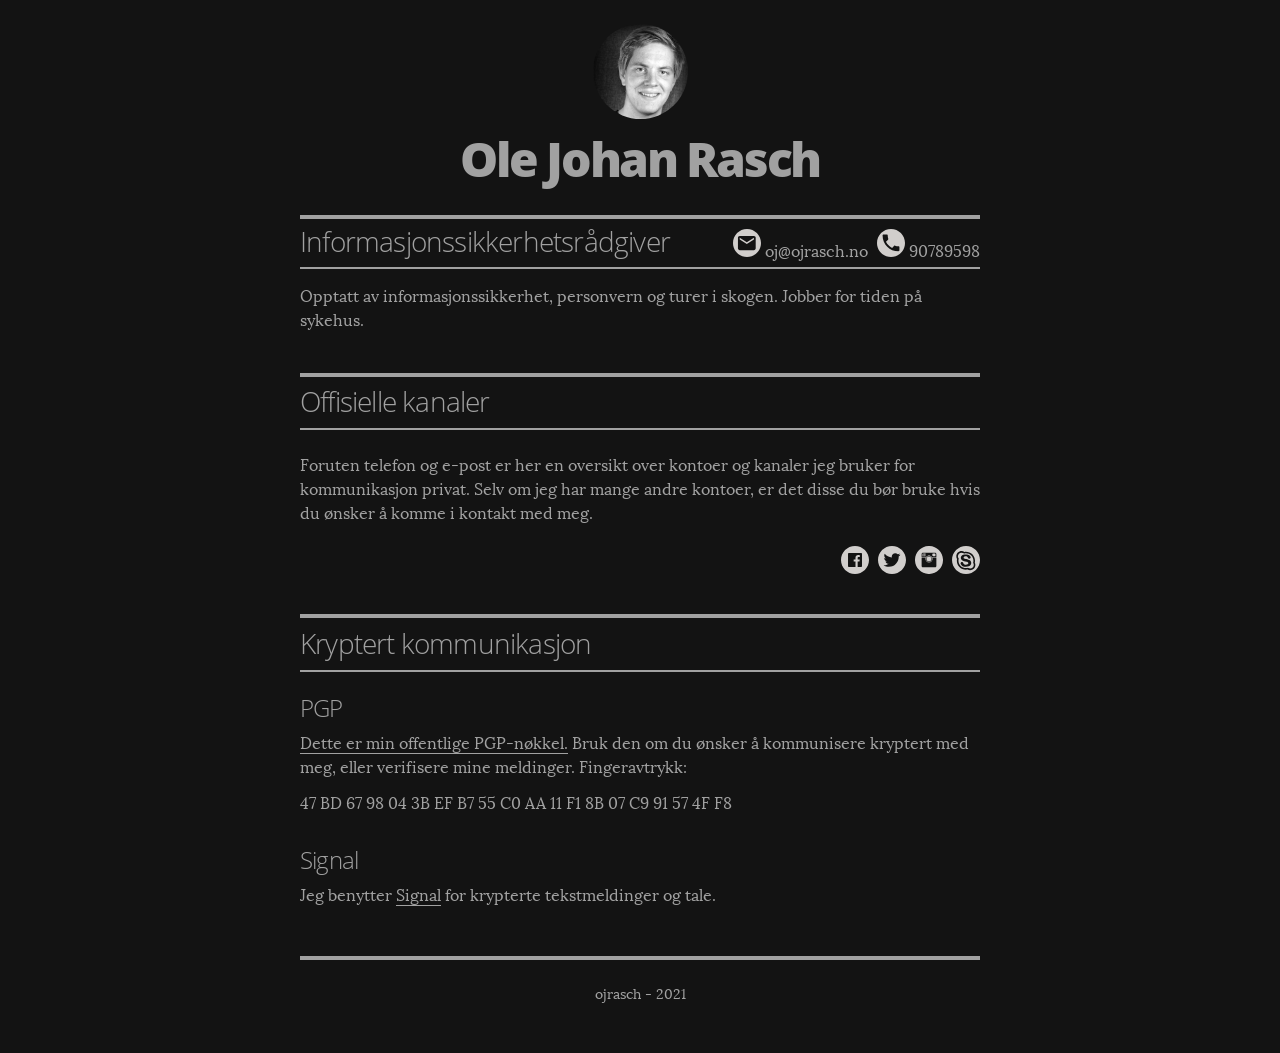
==== index.html @ aecf65b0 "I am moving in" ====
<!DOCTYPE html>
<html lang="no">
<head>
    <meta charset="utf-8">
    <meta http-equiv="X-UA-Compatible" content="IE=edge">
    <meta name="viewport" content="width=device-width, initial-scale=1">
    <title>Ole Johan Rasch</title>
    <meta name="description" content="Ole Johan Rasch">
    <link rel="stylesheet" href="css/main.css">
    <link rel="canonical" href="/">
    <link rel="icon" type="image/x-icon" href="images/favicon.ico" />
</head>
    <body class="theme-default">
        <div class="wrapper">
            <header class="page-header">
                <img src="images/avatar_sq.jpg" alt="my photo" class="avatar">
                <h1 class="header-name">Ole Johan Rasch</h1>
                <div class="title-bar">
                    <h2 class="header-title">Informasjonssikkerhetsrådgiver</h2>
<ul class="icon-links">
  <li class="icon-link-item"><a href="#" id="contact-mail" class="icon-link"><svg class="icon" xmlns="http://www.w3.org/2000/svg" xmlns:xlink="http://www.w3.org/1999/xlink" x="0px" y="0px"
	 viewBox="0 0 28 28" enable-background="new 0 0 28 28" xml:space="preserve" width="28" height="28">
<path id="mail" fill="#D1CECC" d="M 14 0 C 6.27 0 0 6.27 0 14 C 0 21.73 6.27 28 14 28 C 21.73 28 28 21.73 28 14 C 28 6.27 21.73 0 14 0 z M 6.7246094 6.9492188 L 20.919922 6.9492188 C 21.895942 6.9492188 22.695312 7.7485894 22.695312 8.7246094 L 22.695312 19.371094 C 22.695312 20.347104 21.895942 21.146484 20.919922 21.146484 L 6.7226562 21.146484 C 5.7466362 21.146484 4.9492188 20.347104 4.9492188 19.371094 L 4.9589844 8.7246094 C 4.9589844 7.7485894 5.7485894 6.9492188 6.7246094 6.9492188 z M 6.7246094 8.7246094 L 6.7246094 10.498047 L 13.822266 14.935547 L 20.919922 10.498047 L 20.919922 8.7246094 L 13.822266 13.160156 L 6.7246094 8.7246094 z "
/>
</svg>
<span>#</span></a></li>
  <li class="icon-link-item"><a href='tel:+4790789598' class="icon-link"><svg class="icon" xmlns="http://www.w3.org/2000/svg" xmlns:xlink="http://www.w3.org/1999/xlink" x="0px" y="0px"
	 viewBox="0 0 28 28" enable-background="new 0 0 28 28" xml:space="preserve" width="28" height="28">
<path id="phone" fill="#D1CECC" d="M 14 0 C 6.27 0 0 6.27 0 14 C 0 21.73 6.27 28 14 28 C 21.73 28 28 21.73 28 14 C 28 6.27 21.73 0 14 0 z M 6.5273438 5.4746094 L 9.796875 5.4746094 C 10.310623 5.4746094 10.730469 5.8944555 10.730469 6.4082031 C 10.730469 7.5758114 10.91806 8.697963 11.263672 9.7441406 C 11.366421 10.071071 11.290839 10.433768 11.029297 10.695312 L 8.9746094 12.751953 C 10.319694 15.395418 12.487394 17.551824 15.130859 18.90625 L 17.185547 16.851562 C 17.43775 16.599359 17.811742 16.514863 18.138672 16.626953 C 19.184849 16.972565 20.314388 17.160156 21.472656 17.160156 C 21.986403 17.160156 22.40625 17.580003 22.40625 18.09375 L 22.40625 21.353516 C 22.40625 21.867263 21.986403 22.289062 21.472656 22.289062 C 12.701582 22.289062 5.59375 15.179277 5.59375 6.4082031 C 5.59375 5.8944555 6.0135962 5.4746094 6.5273438 5.4746094 z "
/>
</svg>
90789598</a></li>
</ul>
                </div>
                <div>
                    <p>Opptatt av informasjonssikkerhet, personvern og turer i skogen. Jobber for tiden på sykehus. </p>
                </div>
            </header>
            <section class="content-section">
                <header class="section-header">
                    <h2>Offisielle kanaler</h2>
                </header>
                <p>Foruten telefon og e-post er her en oversikt over kontoer og kanaler jeg bruker for kommunikasjon privat. Selv om jeg har mange andre kontoer, er det disse du bør bruke hvis du ønsker å komme i kontakt med meg.</p>
                <ul class="icon-links" >
                    <li class="icon-link-item"><a href="https://facebook.com/ojrasch" class="icon-link"><svg class="icon" xmlns="http://www.w3.org/2000/svg" xmlns:xlink="http://www.w3.org/1999/xlink" x="0px" y="0px"
    viewBox="0 0 28 28" enable-background="new 0 0 28 28" xml:space="preserve" width="28" height="28">
    <path id="Facebook" fill="#D1CECC" d="M14,0C6.27,0,0,6.27,0,14s6.27,14,14,14s14-6.27,14-14S21.73,0,14,0z M20.99,20.22
        c0,0.43-0.35,0.77-0.77,0.77h-3.56v-5.42h1.82l0.27-2.11h-2.09v-1.35c0-0.61,0.17-1.03,1.05-1.03l1.12,0V9.2
        c-0.19-0.03-0.86-0.08-1.63-0.08c-1.61,0-2.71,0.98-2.71,2.79v1.56h-1.82v2.11h1.82v5.42h-6.7c-0.43,0-0.77-0.35-0.77-0.77V7.78
        c0-0.43,0.35-0.77,0.77-0.77h12.44c0.43,0,0.77,0.35,0.77,0.77V20.22z"/>
</svg></a></li>
                    <li class="icon-link-item"><a href="https://twitter.com/ojrasch" class="icon-link"><svg class="icon" xmlns="http://www.w3.org/2000/svg" xmlns:xlink="http://www.w3.org/1999/xlink" x="0px" y="0px"
   viewBox="0 0 28 28" enable-background="new 0 0 28 28" xml:space="preserve" width="28" height="28">
<path id="Twitter" fill="#D1CECC" d="M14,0C6.27,0,0,6.27,0,14s6.27,14,14,14s14-6.27,14-14S21.73,0,14,0z M20.69,10.57
  c0.01,0.15,0.01,0.3,0.01,0.45c0,4.56-3.47,9.82-9.82,9.82c-1.95,0-3.76-0.57-5.29-1.55c0.27,0.03,0.54,0.05,0.82,0.05
  c1.62,0,3.11-0.55,4.29-1.48c-1.51-0.03-2.79-1.03-3.23-2.4c0.21,0.04,0.43,0.06,0.65,0.06c0.31,0,0.62-0.04,0.91-0.12
  c-1.58-0.32-2.77-1.71-2.77-3.39c0-0.01,0-0.03,0-0.04c0.47,0.26,1,0.41,1.56,0.43c-0.93-0.62-1.54-1.68-1.54-2.87
  c0-0.63,0.17-1.23,0.47-1.74c1.7,2.09,4.25,3.46,7.12,3.61c-0.06-0.25-0.09-0.52-0.09-0.79c0-1.91,1.55-3.45,3.45-3.45
  c0.99,0,1.89,0.42,2.52,1.09c0.79-0.15,1.53-0.44,2.19-0.84c-0.26,0.81-0.81,1.48-1.52,1.91c0.7-0.08,1.36-0.27,1.98-0.54
  C21.95,9.47,21.37,10.08,20.69,10.57z"/>
</svg>
</a></li>
                    <li class="icon-link-item"><a href="https://instagram.com/ojrasch" class="icon-link"><svg class="icon" xmlns="http://www.w3.org/2000/svg" xmlns:xlink="http://www.w3.org/1999/xlink" x="0px" y="0px"
   viewBox="0 0 28 28" enable-background="new 0 0 28 28" xml:space="preserve" width="28" height="28">
<path id="Instagram" fill="#D1CECC" d="M9.89,7.35h0.49v3.05H9.89V7.35z M7.35,8.26v2.15h0.49V7.44C7.55,7.58,7.35,7.89,7.35,8.26z
   M18.22,10.3h1.36c0.51,0,0.92-0.41,0.92-0.92V8.38c0-0.51-0.41-0.92-0.92-0.92h-1.36c-0.51,0-0.92,0.41-0.92,0.92v0.99
  C17.31,9.87,17.72,10.3,18.22,10.3z M8.2,7.35h0.49v3.05H8.2V7.35z M9.05,7.35h0.49v3.05H9.05V7.35z M14-0.01
  C6.26-0.01-0.01,6.27-0.01,14S6.26,28.01,14,28.01S28.01,21.73,28.01,14S21.74-0.01,14-0.01z M6.63,7.93c0-0.71,0.58-1.3,1.3-1.3
  h12.14c0.71,0,1.3,0.59,1.3,1.3v3.05h-4.56c-0.64-0.85-1.66-1.39-2.81-1.39s-2.16,0.55-2.81,1.39H6.63V7.93z M17.09,13.1
  c0,1.7-1.39,3.09-3.09,3.09s-3.09-1.39-3.09-3.09s1.39-3.09,3.09-3.09C15.7,10.01,17.09,11.39,17.09,13.1z M21.37,20.07
  c0,0.71-0.59,1.3-1.3,1.3H7.93c-0.71,0-1.3-0.59-1.3-1.3V11.5h4.24c-0.25,0.48-0.39,1.02-0.39,1.6c0,1.94,1.58,3.52,3.52,3.52
  s3.52-1.58,3.52-3.52c0-0.57-0.14-1.12-0.39-1.6h4.24L21.37,20.07L21.37,20.07z M14,10.58c1.39,0,2.52,1.13,2.52,2.52
  s-1.13,2.52-2.52,2.52s-2.52-1.13-2.52-2.52S12.61,10.58,14,10.58z"/>
</svg>
</a></li>
                    <li class="icon-link-item"><a href="skype:ojrasch?call" class="icon-link"><svg class="icon" xmlns="http://www.w3.org/2000/svg" xmlns:xlink="http://www.w3.org/1999/xlink" x="0px" y="0px"
   viewBox="0 0 28 28" enable-background="new 0 0 28 28" xml:space="preserve" width="28" height="28">
<path id="skype" fill="#D1CECC" d="M 14 0 C 6.27 0 0 6.27 0 14 C 0 21.73 6.27 28 14 28 C 21.73 28 28 21.73 28 14 C 28 6.27 21.73 0 14 0 z M 9.5859375 5.0878906 C 10.617218 5.0878906 11.573743 5.3790356 12.376953 5.8847656 C 12.882683 5.8004556 13.397224 5.7558594 13.927734 5.7558594 C 18.945324 5.7558594 23.011719 9.7677175 23.011719 14.710938 C 23.011719 15.370358 22.941564 16.009136 22.802734 16.628906 C 23.154764 17.323036 23.353516 18.107547 23.353516 18.935547 C 23.353516 21.801317 20.998291 24.126953 18.087891 24.126953 C 17.190481 24.126953 16.343319 23.903409 15.599609 23.511719 C 15.064139 23.610859 14.509633 23.660156 13.939453 23.660156 C 8.9268231 23.660156 4.859375 19.653248 4.859375 14.705078 C 4.859375 14.090268 4.9239687 13.48635 5.0429688 12.90625 C 4.5818688 12.13775 4.3203125 11.239214 4.3203125 10.277344 C 4.3203125 7.4115738 6.6804975 5.0878906 9.5859375 5.0878906 z M 9.5859375 6.6738281 C 7.5580775 6.6738281 5.90625 8.2891538 5.90625 10.277344 C 5.90625 10.916944 6.0800737 11.541447 6.4023438 12.091797 L 6.71875 12.623047 L 6.5957031 13.228516 C 6.4965731 13.714406 6.4472656 14.215127 6.4472656 14.710938 C 6.4472656 16.674337 7.2247125 18.523839 8.6328125 19.912109 C 10.045872 21.310289 11.931433 22.078125 13.939453 22.078125 C 14.400563 22.078125 14.865216 22.039378 15.316406 21.955078 L 15.857422 21.855469 L 16.34375 22.113281 C 16.88418 22.400851 17.468131 22.544922 18.087891 22.544922 C 20.115751 22.544922 21.767578 20.927653 21.767578 18.939453 C 21.767578 18.379193 21.637626 17.84452 21.384766 17.34375 L 21.132812 16.837891 L 21.255859 16.287109 C 21.369889 15.771469 21.429688 15.241447 21.429688 14.710938 C 21.429688 12.747527 20.652241 10.898026 19.244141 9.5097656 C 17.831081 8.1115756 15.947483 7.34375 13.939453 7.34375 C 13.508103 7.34375 13.075727 7.3767719 12.654297 7.4511719 L 12.058594 7.5507812 L 11.548828 7.234375 C 10.958808 6.867485 10.280067 6.6738281 9.5859375 6.6738281 z M 13.875 8.3984375 C 14.68813 8.3984375 15.397218 8.493385 15.992188 8.671875 C 16.592107 8.855325 17.092531 9.1027462 17.494141 9.4101562 C 17.890791 9.7175563 18.188553 10.044609 18.376953 10.386719 C 18.565403 10.733779 18.658203 11.076013 18.658203 11.408203 C 18.658203 11.725523 18.535009 12.018624 18.287109 12.271484 C 18.039199 12.524354 17.727319 12.658203 17.355469 12.658203 C 17.018319 12.658203 16.755706 12.578582 16.572266 12.419922 C 16.403686 12.271182 16.22462 12.043128 16.03125 11.710938 C 15.80318 11.289497 15.53111 10.952834 15.21875 10.714844 C 14.91135 10.486774 14.405222 10.367188 13.701172 10.367188 C 13.051662 10.367188 12.520586 10.49714 12.128906 10.75 C 11.752086 10.99295 11.568359 11.275232 11.568359 11.607422 C 11.568359 11.810702 11.628003 11.978213 11.751953 12.126953 C 11.880863 12.280653 12.059939 12.419173 12.292969 12.533203 C 12.530959 12.652203 12.778544 12.748 13.021484 12.8125 C 13.274354 12.88191 13.695291 12.984371 14.275391 13.113281 C 15.014151 13.266981 15.688233 13.445456 16.283203 13.628906 C 16.888093 13.822266 17.409538 14.055435 17.835938 14.328125 C 18.272248 14.605785 18.613418 14.968141 18.861328 15.394531 C 19.104268 15.820931 19.228516 16.355903 19.228516 16.970703 C 19.228516 17.714423 19.01519 18.389549 18.59375 18.974609 C 18.17231 19.559659 17.55321 20.026276 16.75 20.353516 C 15.95175 20.680746 14.998983 20.84375 13.908203 20.84375 C 12.604223 20.84375 11.514 20.616152 10.65625 20.169922 C 10.04641 19.842692 9.5449331 19.406718 9.1582031 18.861328 C 8.7714731 18.315938 8.578125 17.769701 8.578125 17.244141 C 8.578125 16.916911 8.7071681 16.634474 8.9550781 16.396484 C 9.2029781 16.168414 9.5255338 16.048828 9.9023438 16.048828 C 10.214704 16.048828 10.483022 16.138816 10.701172 16.322266 C 10.909412 16.495796 11.088642 16.752694 11.232422 17.089844 C 11.396042 17.451784 11.569412 17.759013 11.757812 18.001953 C 11.936302 18.234983 12.188395 18.428331 12.515625 18.582031 C 12.847825 18.735711 13.288594 18.816406 13.833984 18.816406 C 14.582664 18.816406 15.197103 18.658063 15.658203 18.345703 C 16.114353 18.043263 16.333984 17.674736 16.333984 17.228516 C 16.333984 16.876486 16.218459 16.599009 15.980469 16.380859 C 15.732559 16.152789 15.411366 15.974459 15.009766 15.855469 C 14.598236 15.726559 14.03788 15.592999 13.34375 15.449219 C 12.40171 15.250889 11.602481 15.013834 10.962891 14.746094 C 10.313381 14.473404 9.7890738 14.090161 9.4023438 13.619141 C 9.0304938 13.143161 8.8320312 12.539078 8.8320312 11.830078 C 8.8320312 11.150818 9.0406956 10.545091 9.4472656 10.019531 C 9.8538256 9.4989312 10.442428 9.0940562 11.210938 8.8164062 C 11.964557 8.5387462 12.86355 8.3984375 13.875 8.3984375 z"/>
</svg>
</a></li>
                </ul>
                <br>
            </section>
            <section class="content-section">
                <header class="section-header">
                    <h2>Kryptert kommunikasjon</h2>
                </header>
                <div class="content-item">
                    <h3 class="content-item-title">PGP</h3>
                    <p class="content-item-copy"><a href="./files/olejohan.asc">Dette er min offentlige PGP-nøkkel.</a> Bruk den om du ønsker å kommunisere kryptert med meg, eller verifisere mine meldinger. Fingeravtrykk:</p>
                    <p class="content-item-copy">47 BD 67 98 04 3B EF B7 55 C0 AA 11 F1 8B 07 C9 91 57 4F F8</p>
                </div>
                <div class="content-item">
                    <h3 class="content-item-title">Signal</h3>
                    <p class="content-item-copy">Jeg benytter <a href="https://signal.org/">Signal</a> for krypterte tekstmeldinger og tale.</p>
                </div>
            </section>
            <footer class="page-footer">
                <p class="footer-line">ojrasch - 2021</p>
            </footer>
            <script src="js/jquery-3.3.1.min.js"></script>
            <script src="js/mail.js"></script>
        </div>
    </body>
</html>
---- css/main.css ----
/*! normalize.css v3.0.3 | MIT License | github.com/necolas/normalize.css */html{font-family:sans-serif;text-size-adjust:100%}body{margin:0}article,aside,details,figcaption,figure,footer,header,hgroup,main,menu,nav,section,summary{display:block}audio,canvas,progress,video{display:inline-block;vertical-align:baseline}audio:not([controls]){display:none;height:0}[hidden],template{display:none}a{background-color:transparent}a:active,a:hover{outline:0}abbr[title]{border-bottom:1px dotted}b,strong{font-weight:bold}dfn{font-style:italic}h1{font-size:2em;margin:0.67em 0}mark{background:#ff0;color:#000}small{font-size:80%}sub,sup{font-size:75%;line-height:0;position:relative;vertical-align:baseline}sup{top:-0.5em}sub{bottom:-0.25em}img{border:0}svg:not(:root){overflow:hidden}figure{margin:1em 40px}hr{box-sizing:content-box;height:0}pre{overflow:auto}code,kbd,pre,samp{font-family:monospace, monospace;font-size:1em}button,input,optgroup,select,textarea{color:inherit;font:inherit;margin:0}button{overflow:visible}button,select{text-transform:none}button,html input[type="button"],input[type="reset"],input[type="submit"]{-webkit-appearance:button;cursor:pointer}button[disabled],html input[disabled]{cursor:default}button::-moz-focus-inner,input::-moz-focus-inner{border:0;padding:0}input{line-height:normal}input[type="checkbox"],input[type="radio"]{box-sizing:border-box;padding:0}input[type="number"]::-webkit-inner-spin-button,input[type="number"]::-webkit-outer-spin-button{height:auto}input[type="search"]{-webkit-appearance:textfield;box-sizing:content-box}input[type="search"]::-webkit-search-cancel-button,input[type="search"]::-webkit-search-decoration{-webkit-appearance:none}fieldset{border:1px solid #c0c0c0;margin:0 2px;padding:0.35em 0.625em 0.75em}legend{border:0;padding:0}textarea{overflow:auto}optgroup{font-weight:bold}table{border-collapse:collapse;border-spacing:0}td,th{padding:0}*{-webkit-box-sizing:border-box;-moz-box-sizing:border-box;box-sizing:border-box}html{background:#131313}body{font-family:"Lora", "Minion Pro", Palatino, Georgia, serif;color:#a1a1a1;font-size:16px;line-height:1.5}.wrapper:before,.wrapper:after{content:"";display:table}.wrapper:after{clear:both}.wrapper{max-width:728px;padding:0 24px;margin:0 auto;zoom:1}.group:before,.group:after{content:"";display:table}.group:after{clear:both}.group{zoom:1}::-moz-selection{background:rgba(51,51,51,0.8);color:#fff;text-shadow:none}::selection{background:rgba(51,51,51,0.8);color:#fff;text-shadow:none}.container{width:980px;margin-right:auto;margin-left:auto}.container:before{display:table;content:""}.container:after{display:table;clear:both;content:""}.columns{margin-right:-10px;margin-left:-10px}.columns:before{display:table;content:""}.columns:after{display:table;clear:both;content:""}.column{float:left;padding-right:10px;padding-left:10px}.one-third{width:33.333333%}.two-thirds{width:66.666667%}.one-fourth{width:25%}.one-half{width:50%}.three-fourths{width:75%}.one-fifth{width:20%}.four-fifths{width:80%}.single-column{padding-right:10px;padding-left:10px}.table-column{display:table-cell;width:1%;padding-right:10px;padding-left:10px;vertical-align:top}@font-face{font-family:'Lora';font-style:normal;font-weight:400;src:url("../fonts/lora-v9-latin-regular.eot");src:local("Lora"),local("Lora-Regular"),url("../fonts/lora-v9-latin-regular.eot?#iefix") format("embedded-opentype"),url("../fonts/lora-v9-latin-regular.woff2") format("woff2"),url("../fonts/lora-v9-latin-regular.woff") format("woff"),url("../fonts/lora-v9-latin-regular.ttf") format("truetype"),url("../fonts/lora-v9-latin-regular.svg#Lora") format("svg")}@font-face{font-family:'Lora';font-style:normal;font-weight:700;src:url("../fonts/lora-v9-latin-700.eot");src:local("Lora Bold"),local("Lora-Bold"),url("../fonts/lora-v9-latin-700.eot?#iefix") format("embedded-opentype"),url("../fonts/lora-v9-latin-700.woff2") format("woff2"),url("../fonts/lora-v9-latin-700.woff") format("woff"),url("../fonts/lora-v9-latin-700.ttf") format("truetype"),url("../fonts/lora-v9-latin-700.svg#Lora") format("svg")}@font-face{font-family:'Open Sans';font-style:normal;font-weight:300;src:url("../fonts/open-sans-v13-latin-300.eot");src:local("Open Sans Light"),local("OpenSans-Light"),url("../fonts/open-sans-v13-latin-300.eot?#iefix") format("embedded-opentype"),url("../fonts/open-sans-v13-latin-300.woff2") format("woff2"),url("../fonts/open-sans-v13-latin-300.woff") format("woff"),url("../fonts/open-sans-v13-latin-300.ttf") format("truetype"),url("../fonts/open-sans-v13-latin-300.svg#OpenSans") format("svg")}@font-face{font-family:'Open Sans';font-style:normal;font-weight:400;src:url("../fonts/open-sans-v13-latin-regular.eot");src:local("Open Sans"),local("OpenSans"),url("../fonts/open-sans-v13-latin-regular.eot?#iefix") format("embedded-opentype"),url("../fonts/open-sans-v13-latin-regular.woff2") format("woff2"),url("../fonts/open-sans-v13-latin-regular.woff") format("woff"),url("../fonts/open-sans-v13-latin-regular.ttf") format("truetype"),url("../fonts/open-sans-v13-latin-regular.svg#OpenSans") format("svg")}@font-face{font-family:'Open Sans';font-style:normal;font-weight:700;src:url("../fonts/open-sans-v13-latin-700.eot");src:local("Open Sans Bold"),local("OpenSans-Bold"),url("../fonts/open-sans-v13-latin-700.eot?#iefix") format("embedded-opentype"),url("../fonts/open-sans-v13-latin-700.woff2") format("woff2"),url("../fonts/open-sans-v13-latin-700.woff") format("woff"),url("../fonts/open-sans-v13-latin-700.ttf") format("truetype"),url("../fonts/open-sans-v13-latin-700.svg#OpenSans") format("svg")}@font-face{font-family:'Open Sans';font-style:normal;font-weight:800;src:url("../fonts/open-sans-v13-latin-800.eot");src:local("Open Sans Extrabold"),local("OpenSans-Extrabold"),url("../fonts/open-sans-v13-latin-800.eot?#iefix") format("embedded-opentype"),url("../fonts/open-sans-v13-latin-800.woff2") format("woff2"),url("../fonts/open-sans-v13-latin-800.woff") format("woff"),url("../fonts/open-sans-v13-latin-800.ttf") format("truetype"),url("../fonts/open-sans-v13-latin-800.svg#OpenSans") format("svg")}.section-header{border-top:4px solid #a1a1a1;border-bottom:2px solid #a1a1a1;padding:.2rem 0 .4rem;margin-bottom:1.5rem}.section-header h2{font-family:"Open Sans", "Helvetica Neue", Helvetica, Arial, sans-serif;font-weight:300;font-size:1.75rem;letter-spacing:-.05rem;margin:0}.page-header{padding:1.5rem 0}.page-header .avatar{width:95px;max-width:100%;overflow:hidden;-webkit-border-radius:100px;-moz-border-radius:100px;border-radius:100px;margin:0 auto;display:block}.page-header .header-name{font-family:"Open Sans", "Helvetica Neue", Helvetica, Arial, sans-serif;font-size:3rem;font-weight:800;text-align:center;letter-spacing:-.15rem;line-height:1;margin:1rem 0 2rem}.page-header .title-bar{border-top:4px solid #a1a1a1;border-bottom:2px solid #a1a1a1;padding:.2rem 0 .4rem;padding:.4rem 0}.page-header .title-bar:before{display:table;content:""}.page-header .title-bar:after{display:table;clear:both;content:""}.page-header .title-bar .header-title{font-family:"Open Sans", "Helvetica Neue", Helvetica, Arial, sans-serif;font-weight:300;font-size:1.75rem;line-height:2rem;letter-spacing:-.05rem;text-align:center;margin:0 0 .5rem}@media (min-width: 600px){.page-header .title-bar .header-title{float:left;margin:0}}@media (min-width: 600px){.page-header .executive-summary{font-size:1.125rem}}.icon-links{margin:0;padding:0;list-style:none;position:relative;top:4px;text-align:center;border-top:2px solid #a1a1a1;padding-top:.4rem}@media (min-width: 600px){.icon-links{float:right;border-top:none;padding-top:0}}.icon-links .icon-link-item{display:inline-block;margin-left:5px}.icon-links a:link{text-decoration:none;color:#a1a1a1}.icon-links a:hover{color:#333}.icon-links .icon-link{display:inline-block}.icon-links .icon-link:hover .icon path{fill:#333;-webkit-transition:all 0.2s ease;-moz-transition:all 0.2s ease;transition:all 0.2s ease}.contact-button{-webkit-border-radius:3px;-moz-border-radius:3px;border-radius:3px;background-color:#efefef;text-decoration:none;text-align:center;display:block;margin:1.5rem auto;width:220px;font-size:1.375rem;font-family:"Open Sans", "Helvetica Neue", Helvetica, Arial, sans-serif;font-weight:300;color:#333;line-height:55px;-webkit-transition:all 0.2s ease;-moz-transition:all 0.2s ease;transition:all 0.2s ease}.contact-button:hover{background-color:#a1a1a1;color:#fff}.contact-button.not-looking{width:400px}.content-section{margin:0 0 3rem}.content-section .content-item{margin-bottom:2rem}.content-section .content-item-title{font-family:"Open Sans", "Helvetica Neue", Helvetica, Arial, sans-serif;font-weight:300;margin:0 0 .75rem;font-size:1.5rem;letter-spacing:-.05rem;line-height:1}.content-section .content-item-details{font-size:1.125rem;margin:0 0 .75rem;line-height:1}.content-section .content-item-title a,.content-section .content-item-details a,.content-section .content-item-copy a,.content-section .content-item-list a{color:#a1a1a1;text-decoration:none;border-bottom:1px solid}.content-section .content-item-title a:hover,.content-section .content-item-details a:hover,.content-section .content-item-copy a:hover,.content-section .content-item-list a:hover{border-bottom:none;color:#9c9c9c}.content-section .content-item-copy{margin:.75rem 0 0}.page-footer{border-top:4px solid #a1a1a1;padding-top:1.5rem;text-align:center;margin-bottom:3rem}.page-footer .footer-line{margin:0;font-size:.875rem;color:#a1a1a1}.page-footer .footer-line>a{font-weight:700;color:#a1a1a1}
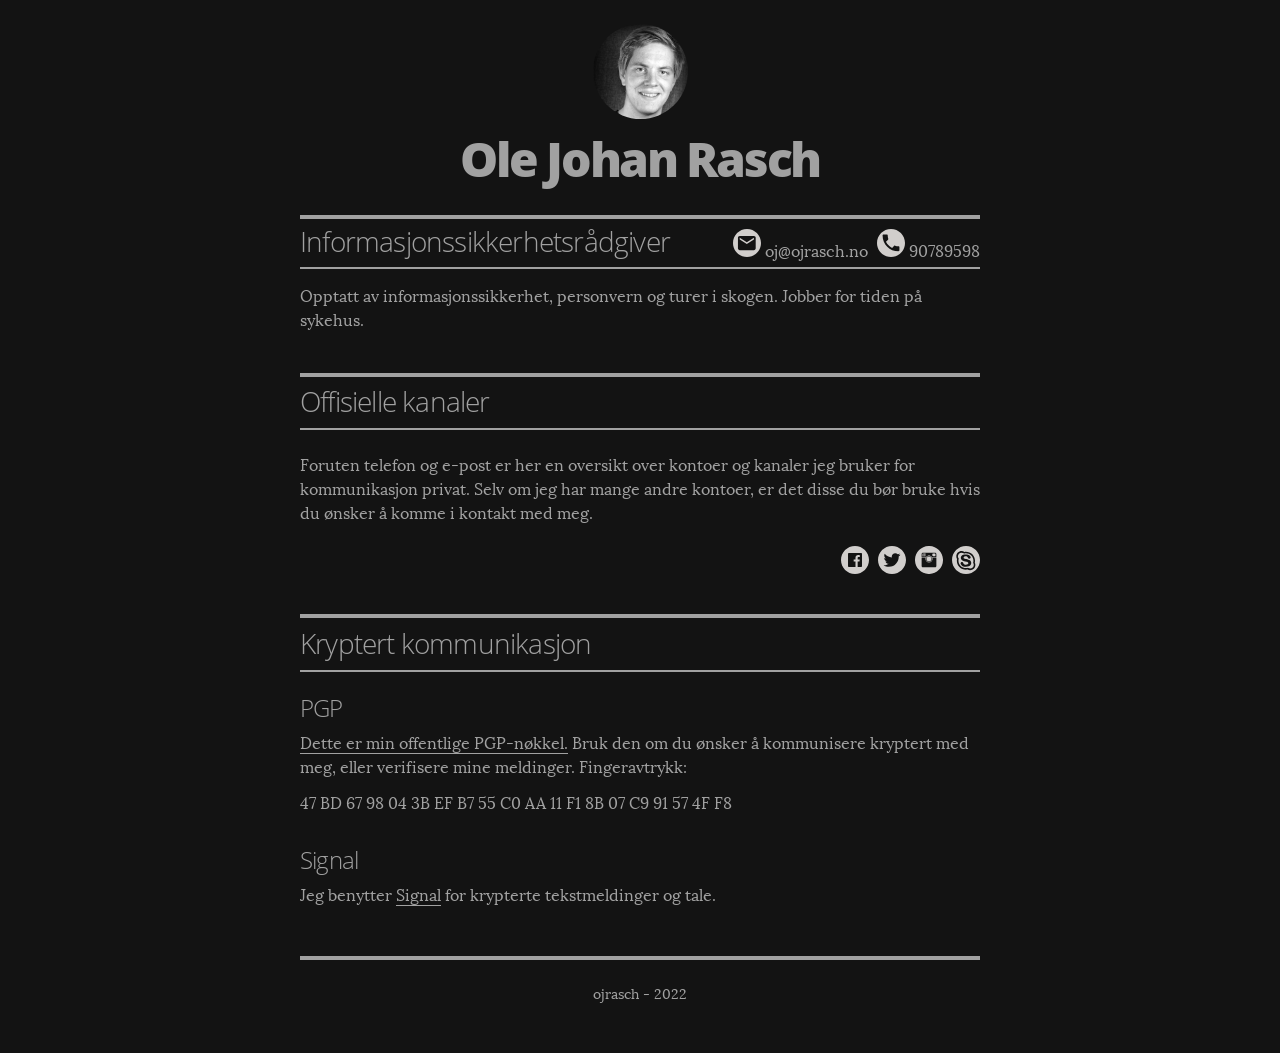
==== commit 0b366d93: "Update index.html" ====
--- a/index.html
+++ b/index.html
@@ -96,7 +96,7 @@
                 </div>
             </section>
             <footer class="page-footer">
-                <p class="footer-line">ojrasch - 2021</p>
+                <p class="footer-line">ojrasch - 2022</p>
             </footer>
             <script src="js/jquery-3.3.1.min.js"></script>
             <script src="js/mail.js"></script>
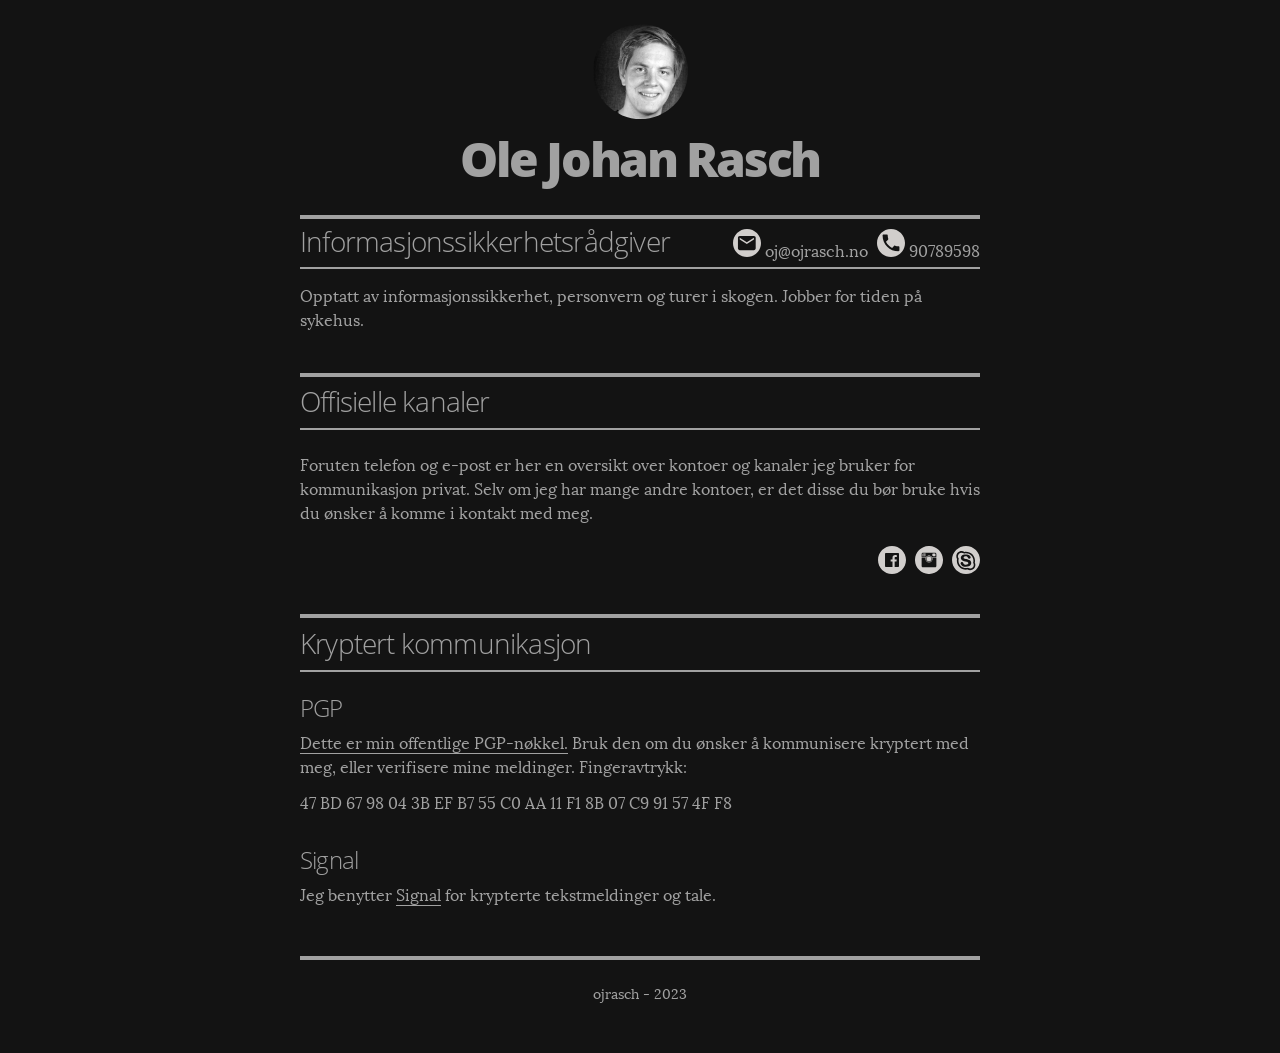
==== commit e8da2ac9: "Update index.html" ====
--- a/index.html
+++ b/index.html
@@ -48,19 +48,10 @@
         c0,0.43-0.35,0.77-0.77,0.77h-3.56v-5.42h1.82l0.27-2.11h-2.09v-1.35c0-0.61,0.17-1.03,1.05-1.03l1.12,0V9.2
         c-0.19-0.03-0.86-0.08-1.63-0.08c-1.61,0-2.71,0.98-2.71,2.79v1.56h-1.82v2.11h1.82v5.42h-6.7c-0.43,0-0.77-0.35-0.77-0.77V7.78
         c0-0.43,0.35-0.77,0.77-0.77h12.44c0.43,0,0.77,0.35,0.77,0.77V20.22z"/>
-</svg></a></li>
-                    <li class="icon-link-item"><a href="https://twitter.com/ojrasch" class="icon-link"><svg class="icon" xmlns="http://www.w3.org/2000/svg" xmlns:xlink="http://www.w3.org/1999/xlink" x="0px" y="0px"
-   viewBox="0 0 28 28" enable-background="new 0 0 28 28" xml:space="preserve" width="28" height="28">
-<path id="Twitter" fill="#D1CECC" d="M14,0C6.27,0,0,6.27,0,14s6.27,14,14,14s14-6.27,14-14S21.73,0,14,0z M20.69,10.57
-  c0.01,0.15,0.01,0.3,0.01,0.45c0,4.56-3.47,9.82-9.82,9.82c-1.95,0-3.76-0.57-5.29-1.55c0.27,0.03,0.54,0.05,0.82,0.05
-  c1.62,0,3.11-0.55,4.29-1.48c-1.51-0.03-2.79-1.03-3.23-2.4c0.21,0.04,0.43,0.06,0.65,0.06c0.31,0,0.62-0.04,0.91-0.12
-  c-1.58-0.32-2.77-1.71-2.77-3.39c0-0.01,0-0.03,0-0.04c0.47,0.26,1,0.41,1.56,0.43c-0.93-0.62-1.54-1.68-1.54-2.87
-  c0-0.63,0.17-1.23,0.47-1.74c1.7,2.09,4.25,3.46,7.12,3.61c-0.06-0.25-0.09-0.52-0.09-0.79c0-1.91,1.55-3.45,3.45-3.45
-  c0.99,0,1.89,0.42,2.52,1.09c0.79-0.15,1.53-0.44,2.19-0.84c-0.26,0.81-0.81,1.48-1.52,1.91c0.7-0.08,1.36-0.27,1.98-0.54
-  C21.95,9.47,21.37,10.08,20.69,10.57z"/>
 </svg>
-</a></li>
-                    <li class="icon-link-item"><a href="https://instagram.com/ojrasch" class="icon-link"><svg class="icon" xmlns="http://www.w3.org/2000/svg" xmlns:xlink="http://www.w3.org/1999/xlink" x="0px" y="0px"
+</a>
+</li>
+   <li class="icon-link-item"><a href="https://instagram.com/ojrasch" class="icon-link"><svg class="icon" xmlns="http://www.w3.org/2000/svg" xmlns:xlink="http://www.w3.org/1999/xlink" x="0px" y="0px"
    viewBox="0 0 28 28" enable-background="new 0 0 28 28" xml:space="preserve" width="28" height="28">
 <path id="Instagram" fill="#D1CECC" d="M9.89,7.35h0.49v3.05H9.89V7.35z M7.35,8.26v2.15h0.49V7.44C7.55,7.58,7.35,7.89,7.35,8.26z
    M18.22,10.3h1.36c0.51,0,0.92-0.41,0.92-0.92V8.38c0-0.51-0.41-0.92-0.92-0.92h-1.36c-0.51,0-0.92,0.41-0.92,0.92v0.99
@@ -96,7 +87,7 @@
                 </div>
             </section>
             <footer class="page-footer">
-                <p class="footer-line">ojrasch - 2022</p>
+                <p class="footer-line">ojrasch - 2023</p>
             </footer>
             <script src="js/jquery-3.3.1.min.js"></script>
             <script src="js/mail.js"></script>
